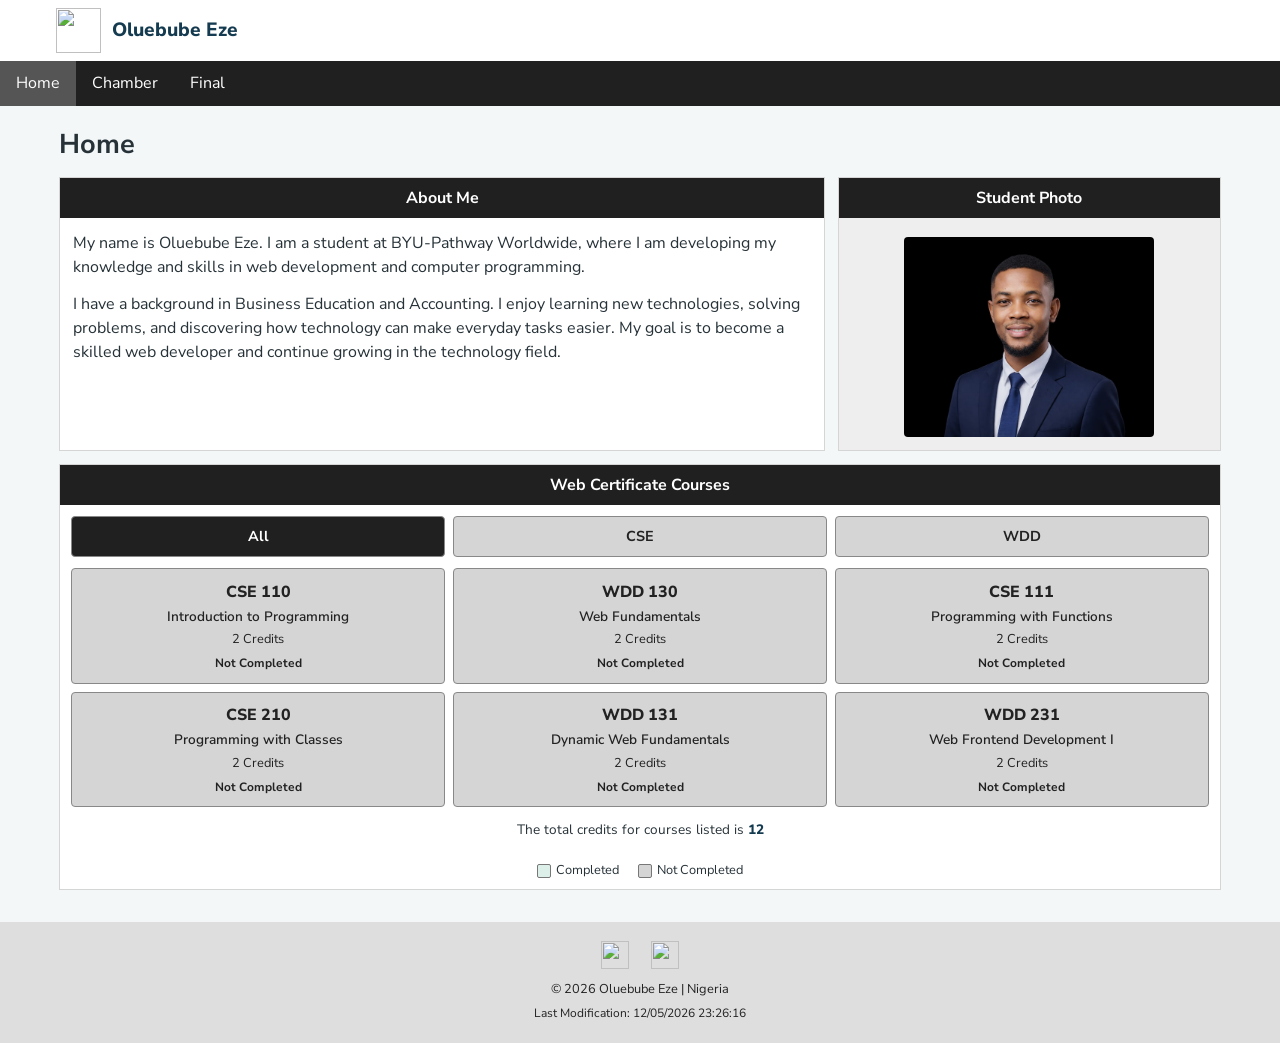
==== index.html @ 443d8149 "added all content" ====
<!DOCTYPE html>
<html lang="en">
<head>
    <meta charset="UTF-8">
    <meta name="viewport" content="width=device-width, initial-scale=1.0">

    <meta name="description" content="Oluebube Eze's WDD231 Course Home Page featuring web development and computer programming coursework.">
    <meta name="author" content="Oluebube Eze">

    <title>Oluebube Eze | WDD231 Course Home Page</title>

    <link rel="icon" href="images/logo.svg" type="image/svg+xml">

    <link rel="preconnect" href="https://fonts.googleapis.com">
    <link rel="preconnect" href="https://fonts.gstatic.com" crossorigin>
    <link href="https://fonts.googleapis.com/css2?family=Nunito+Sans:wght@400;600;700;800&display=swap" rel="stylesheet">

    <link rel="stylesheet" href="styles/small.css">
    <link rel="stylesheet" href="styles/larger.css">

    <script src="scripts/navigation.js" defer></script>
    <script src="scripts/date.js" defer></script>
    <script src="scripts/courses.js" defer></script>
</head>

<body>

    <header>
        <div class="header-content">
            <div class="brand">
                <img src="images/logo.svg" alt="" width="45" height="45">
                <span>Oluebube Eze</span>
            </div>

            <button
                id="menu-button"
                class="menu-button"
                type="button"
                aria-label="Open navigation menu"
                aria-controls="primary-nav"
                aria-expanded="false">

                <span class="menu-icon"></span>
            </button>
        </div>

        <nav id="primary-nav" class="navigation">
            <a href="index.html" class="active" aria-current="page">Home</a>
            <a href="chamber/index.html">Chamber</a>
            <a href="project/index.html">Final</a>
        </nav>
    </header>

    <main>
        <h1>Home</h1>

        <div class="home-grid">

            <!-- About Me Section -->
            <section class="panel about-panel">
                <h2>About Me</h2>

                <div class="panel-content">
                    <p>
                        My name is Oluebube Eze. I am a student at
                        BYU-Pathway Worldwide, where I am developing my
                        knowledge and skills in web development and
                        computer programming.
                    </p>

                    <p>
                        I have a background in Business Education and
                        Accounting. I enjoy learning new technologies,
                        solving problems, and discovering how technology
                        can make everyday tasks easier. My goal is to become
                        a skilled web developer and continue growing in
                        the technology field.
                    </p>
                </div>
            </section>

            <!-- Student Photo Section -->
            <section class="panel photo-panel">
                <h2>Student Photo</h2>

                <div class="photo-container">
                    <img
                        src="images/eze.png"
                        alt="Portrait of Oluebube Eze"
                        class="student-photo"
                        width="400"
                        height="400">
                </div>
            </section>

            <!-- Certificate Courses Section -->
            <section class="panel certificate-panel">
                <h2>Web Certificate Courses</h2>

                <div class="course-filters" aria-label="Course filters">

                    <button
                        type="button"
                        class="filter-button active"
                        data-filter="all"
                        aria-pressed="true">
                        All
                    </button>

                    <button
                        type="button"
                        class="filter-button"
                        data-filter="CSE"
                        aria-pressed="false">
                        CSE
                    </button>

                    <button
                        type="button"
                        class="filter-button"
                        data-filter="WDD"
                        aria-pressed="false">
                        WDD
                    </button>

                </div>

                <div
                    id="course-list"
                    class="course-list"
                    aria-live="polite">
                    <!-- JavaScript generates course cards here -->
                </div>

                <p class="credit-total">
                    The total credits for courses listed is
                    <strong id="total-credits">0</strong>
                </p>

                <div class="course-legend">

                    <span class="legend-item">
                        <span class="legend-box completed"></span>
                        Completed
                    </span>

                    <span class="legend-item">
                        <span class="legend-box not-completed"></span>
                        Not Completed
                    </span>

                </div>
            </section>

        </div>
    </main>

    <footer>

        <div class="social-links">

            <a
                href="https://www.linkedin.com/in/ezeoluebube/"
                target="_blank"
                rel="noopener noreferrer"
                aria-label="Visit my LinkedIn profile">

                <img src="images/linkedin.svg" alt="" width="30" height="30">
            </a>

            <a
                href="https://github.com/eze99olue-ux"
                target="_blank"
                rel="noopener noreferrer"
                aria-label="Visit my GitHub profile">

                <img src="images/github.svg" alt="" width="30" height="30">
            </a>

        </div>

        <p>
            &copy; <span id="currentyear"></span>
            Oluebube Eze | Nigeria
        </p>

        <p class="last-modified">
            Last Modification:
            <span id="lastModified"></span>
        </p>

    </footer>

</body>
</html>
---- styles/small.css ----
/* =====================================
   GLOBAL STYLES
===================================== */

:root {
    --primary-color: #153b50;
    --nav-color: #202020;
    --accent-color: #f2b84b;
    --background-color: #f4f7f8;
    --text-color: #263238;
    --white: #ffffff;
    --border-color: #d5d5d5;
}

* {
    box-sizing: border-box;
}

body {
    margin: 0;
    font-family: "Nunito Sans", Arial, sans-serif;
    color: var(--text-color);
    background-color: var(--background-color);
    line-height: 1.5;
}

img {
    max-width: 100%;
    height: auto;
}

button,
a {
    font: inherit;
}

/* =====================================
   HEADER
===================================== */

header {
    background-color: var(--white);
}

.header-content {
    display: flex;
    align-items: center;
    justify-content: space-between;
    max-width: 1200px;
    margin: 0 auto;
    padding: 0.7rem 1rem;
}

.brand {
    display: flex;
    align-items: center;
    gap: 0.7rem;
    color: var(--primary-color);
    font-size: 1.2rem;
    font-weight: 800;
}

.brand img {
    width: 45px;
    height: 45px;
    object-fit: contain;
}

/* =====================================
   MOBILE MENU BUTTON
===================================== */

.menu-button {
    display: block;
    width: 44px;
    height: 44px;
    padding: 0.6rem;
    background-color: var(--nav-color);
    border: none;
    border-radius: 4px;
    cursor: pointer;
}

.menu-icon,
.menu-icon::before,
.menu-icon::after {
    display: block;
    width: 22px;
    height: 2px;
    background-color: var(--white);
    position: relative;
}

.menu-icon {
    margin: auto;
}

.menu-icon::before,
.menu-icon::after {
    content: "";
    position: absolute;
    left: 0;
}

.menu-icon::before {
    top: -7px;
}

.menu-icon::after {
    top: 7px;
}

/* =====================================
   NAVIGATION
===================================== */

.navigation {
    display: none;
    flex-direction: column;
    background-color: var(--nav-color);
}

.navigation.open {
    display: flex;
}

.navigation a {
    display: block;
    color: var(--white);
    text-decoration: none;
    padding: 0.75rem 1rem;
    border-bottom: 1px solid #444444;
    transition: background-color 0.2s ease;
}

.navigation a:hover,
.navigation a:focus {
    background-color: #444444;
}

.navigation a.active {
    background-color: #555555;
    color: var(--white);
}

/* =====================================
   MAIN CONTENT
===================================== */

main {
    width: 100%;
    max-width: 1200px;
    margin: 0 auto;
    padding: 0.5rem 1rem 1rem;
}

h1 {
    color: var(--text-color);
    font-size: 1.7rem;
    margin: 0.7rem 0;
}

h2 {
    background-color: var(--nav-color);
    color: var(--white);
    text-align: center;
    font-size: 1rem;
    padding: 0.5rem;
    margin: 0;
}

.home-grid {
    display: grid;
    grid-template-columns: 1fr;
    gap: 0.7rem;
}

.panel {
    background-color: var(--white);
    border: 1px solid var(--border-color);
    overflow: hidden;
    min-width: 0;
}

/* =====================================
   ABOUT ME
===================================== */

.panel-content {
    padding: 0.8rem;
    font-size: 0.9rem;
}

.panel-content p {
    margin: 0 0 0.8rem;
}

.panel-content p:last-child {
    margin-bottom: 0;
}

/* =====================================
   STUDENT PHOTO
===================================== */

.photo-container {
    min-height: 220px;
    display: flex;
    align-items: center;
    justify-content: center;
    padding: 1rem;
    background-color: #eeeeee;
}

.student-photo {
    display: block;
    width: 100%;
    max-width: 240px;
    height: 220px;
    object-fit: cover;
    object-position: center;
    border-radius: 4px;
}

/* =====================================
   CERTIFICATE SECTION
===================================== */

.certificate-panel {
    grid-column: 1 / -1;
    min-width: 0;
}

.course-filters {
    display: grid;
    grid-template-columns: repeat(3, minmax(0, 1fr));
    gap: 0.5rem;
    padding: 0.7rem;
}

.filter-button {
    min-width: 0;
    padding: 0.55rem 0.3rem;
    background-color: #d5d5d5;
    color: #222222;
    border: 1px solid #888888;
    border-radius: 4px;
    font-size: 0.9rem;
    font-weight: 700;
    cursor: pointer;
}

.filter-button:hover,
.filter-button:focus {
    background-color: #bdbdbd;
}

.filter-button.active {
    background-color: var(--nav-color);
    color: var(--white);
}

/* =====================================
   COURSE CARDS
===================================== */

.course-list {
    display: grid;
    grid-template-columns: 1fr;
    gap: 0.5rem;
    padding: 0 0.7rem;
}

.course-card {
    background-color: #d5d5d5;
    color: #222222;
    border: 1px solid #888888;
    border-radius: 4px;
    padding: 0.65rem;
    text-align: center;
    min-width: 0;
}

.course-card.completed {
    background-color: #dcefe8;
    color: #174b38;
    border: 2px solid #4d8068;
}

.course-code {
    font-size: 1rem;
    font-weight: 800;
    margin: 0;
}

.course-title {
    font-size: 0.85rem;
    font-weight: 600;
    margin: 0.2rem 0 0;
}

.course-credits {
    font-size: 0.8rem;
    margin: 0.2rem 0 0;
}

.course-status {
    font-size: 0.75rem;
    font-weight: 700;
    margin: 0.3rem 0 0;
}

/* =====================================
   CREDIT TOTAL
===================================== */

.credit-total {
    text-align: center;
    font-size: 0.85rem;
    margin: 0.8rem 0;
}

#total-credits {
    font-weight: 800;
    color: var(--primary-color);
}

/* =====================================
   COURSE LEGEND
===================================== */

.course-legend {
    display: flex;
    justify-content: center;
    flex-wrap: wrap;
    gap: 1.2rem;
    padding: 0.5rem;
    font-size: 0.8rem;
}

.legend-item {
    display: flex;
    align-items: center;
    gap: 0.3rem;
}

.legend-box {
    display: inline-block;
    width: 14px;
    height: 14px;
    border: 1px solid #777777;
    border-radius: 2px;
}

.legend-box.completed {
    background-color: #dcefe8;
}

.legend-box.not-completed {
    background-color: #d5d5d5;
}

/* =====================================
   FOOTER
===================================== */

footer {
    background-color: #dedede;
    color: #222222;
    text-align: center;
    padding: 1rem;
    margin-top: 1rem;
    font-size: 0.8rem;
}

.social-links {
    display: flex;
    justify-content: center;
    align-items: center;
    gap: 1rem;
    margin-bottom: 0.5rem;
}

.social-links a {
    display: inline-flex;
    align-items: center;
    justify-content: center;
    padding: 0.2rem;
}

.social-links img {
    width: 28px;
    height: 28px;
}

footer p {
    margin: 0.3rem 0;
}

.last-modified {
    font-size: 0.75rem;
}

/* =====================================
   ACCESSIBILITY
===================================== */

button:focus-visible,
a:focus-visible {
    outline: 3px solid #8a5900;
    outline-offset: 3px;
}
---- styles/larger.css ----
/* =====================================
   LARGER SCREEN LAYOUT
===================================== */

@media screen and (min-width: 700px) {

    /* Header */

    .header-content {
        padding: 0.5rem 1rem;
    }

    .menu-button {
        display: none;
    }

    /* Horizontal navigation */

    .navigation {
        display: flex;
        flex-direction: row;
        justify-content: flex-start;
        background-color: #202020;
    }

    .navigation a {
        border-bottom: none;
        padding: 0.65rem 1rem;
    }

    /* Main layout */

    .home-grid {
        grid-template-columns: 2fr 1fr;
        gap: 0.7rem;
        align-items: stretch;
    }

    .about-panel,
    .photo-panel {
        min-height: 230px;
    }

    .panel-content {
        font-size: 0.95rem;
    }

    /* Photo */

    .photo-container {
        height: calc(100% - 34px);
        min-height: 195px;
    }

    .student-photo {
        height: 190px;
    }

    /* Certificate */

    .certificate-panel {
        grid-column: 1 / -1;
    }

    .course-list {
        grid-template-columns: repeat(3, minmax(0, 1fr));
    }
}

/* =====================================
   WIDE DESKTOP
===================================== */

@media screen and (min-width: 1000px) {

    main {
        padding-left: 1.2rem;
        padding-right: 1.2rem;
    }

    .home-grid {
        grid-template-columns: 2fr 1fr;
        gap: 0.8rem;
    }

    .about-panel .panel-content {
        font-size: 1rem;
    }

    .student-photo {
        max-width: 250px;
        height: 200px;
    }

    .course-list {
        grid-template-columns: repeat(3, minmax(0, 1fr));
    }
}
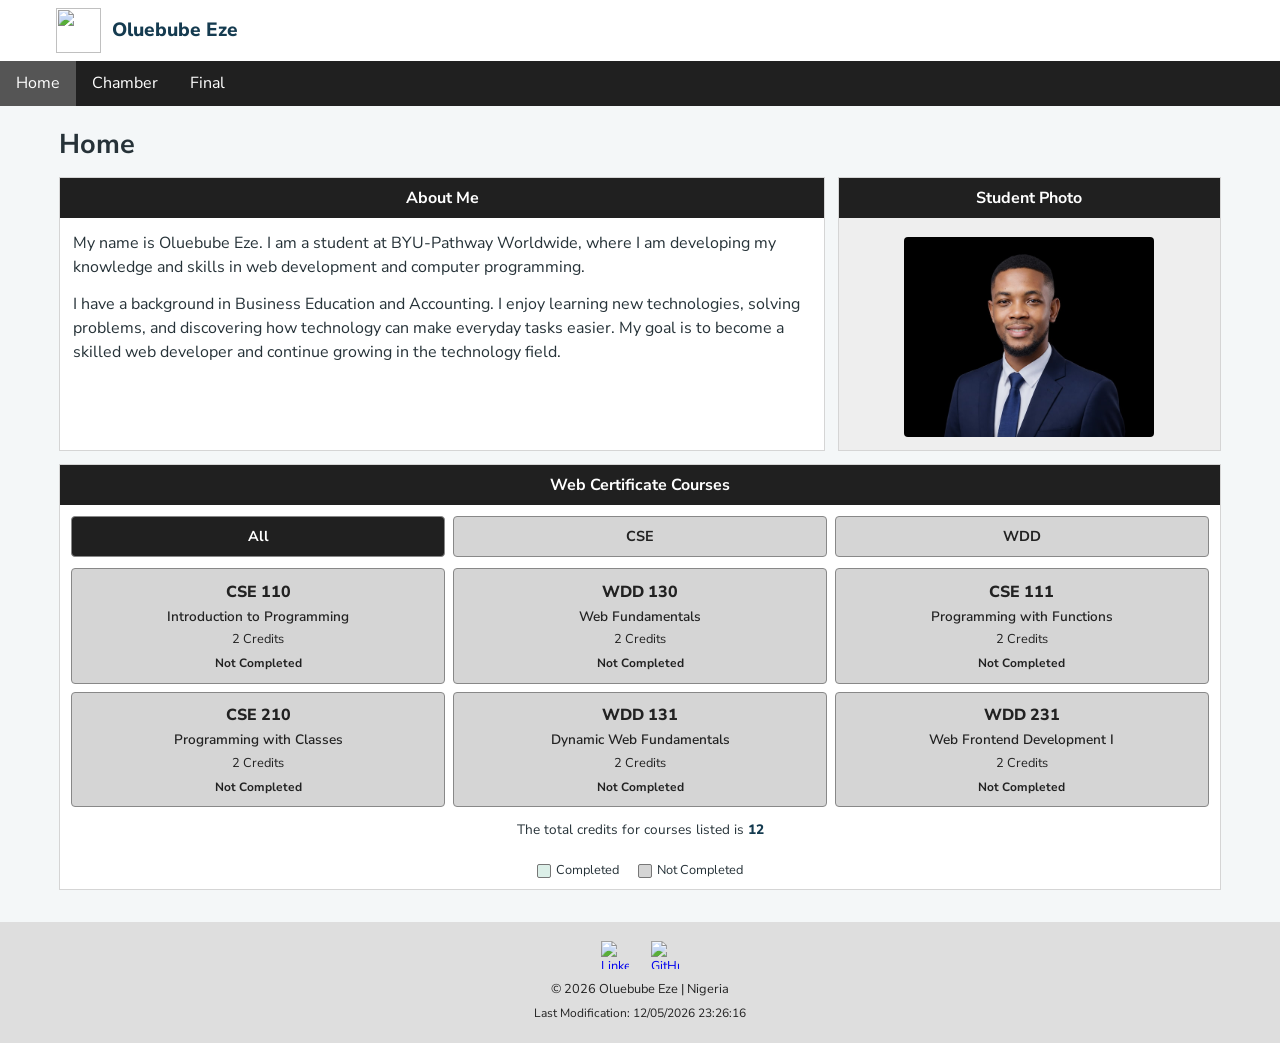
==== commit 4aa791e6: "changed image descriptions" ====
--- a/index.html
+++ b/index.html
@@ -98,7 +98,7 @@
             <section class="panel certificate-panel">
                 <h2>Web Certificate Courses</h2>
 
-                <div class="course-filters" aria-label="Course filters">
+<div class="course-filters" role="group" aria-label="Course filters">
 
                     <button
                         type="button"
@@ -166,7 +166,7 @@
                 rel="noopener noreferrer"
                 aria-label="Visit my LinkedIn profile">
 
-                <img src="images/linkedin.svg" alt="" width="30" height="30">
+                <img src="images/linkedin.svg" alt="LinkedIn logo" width="30" height="30">
             </a>
 
             <a
@@ -175,7 +175,7 @@
                 rel="noopener noreferrer"
                 aria-label="Visit my GitHub profile">
 
-                <img src="images/github.svg" alt="" width="30" height="30">
+                <img src="images/github.svg" alt="GitHub logo" width="30" height="30">
             </a>
 
         </div>
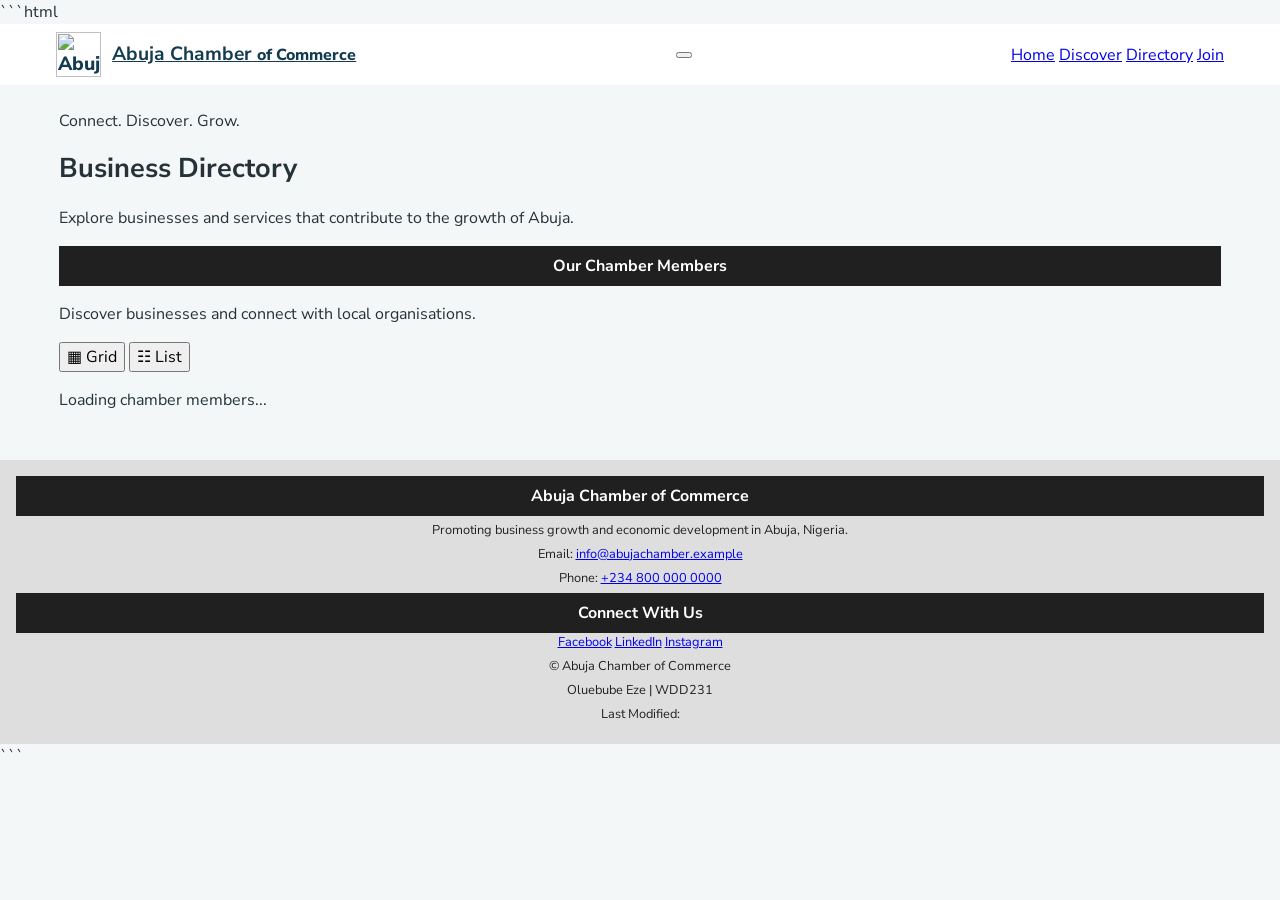
==== commit b6bc998f: "directory" ====
--- a/index.html
+++ b/index.html
@@ -1,196 +1,172 @@
-
+```html
 <!DOCTYPE html>
 <html lang="en">
 <head>
     <meta charset="UTF-8">
     <meta name="viewport" content="width=device-width, initial-scale=1.0">
 
-    <meta name="description" content="Oluebube Eze's WDD231 Course Home Page featuring web development and computer programming coursework.">
+    <title>Business Directory | Abuja Chamber of Commerce</title>
+
+    <meta name="description" content="Explore the Abuja Chamber of Commerce business directory to discover local businesses, services, and opportunities in Abuja, Nigeria.">
     <meta name="author" content="Oluebube Eze">
+    <meta name="theme-color" content="#173d5b">
 
-    <title>Oluebube Eze | WDD231 Course Home Page</title>
+    <!-- Open Graph Metadata -->
+    <meta property="og:title" content="Business Directory | Abuja Chamber of Commerce">
+    <meta property="og:description" content="Explore Abuja Chamber of Commerce members, discover local businesses, and connect with organisations driving economic growth in Abuja, Nigeria.">
+    <meta property="og:type" content="website">
+    <meta property="og:url" content="https://eze99olue-ux.github.io/wdd231/chamber/directory.html">
+    <meta property="og:image" content="https://eze99olue-ux.github.io/wdd231/chamber/images/chamber-logo.svg">
+    <meta property="og:image:alt" content="Abuja Chamber of Commerce logo">
 
-    <link rel="icon" href="images/logo.svg" type="image/svg+xml">
+    <!-- Favicon -->
+    <link rel="icon" href="images/favicon.svg" type="image/svg+xml">
 
+    <!-- Google Fonts -->
     <link rel="preconnect" href="https://fonts.googleapis.com">
     <link rel="preconnect" href="https://fonts.gstatic.com" crossorigin>
-    <link href="https://fonts.googleapis.com/css2?family=Nunito+Sans:wght@400;600;700;800&display=swap" rel="stylesheet">
+    <link href="https://fonts.googleapis.com/css2?family=Nunito+Sans:wght@400;500;600;700;800&display=swap" rel="stylesheet">
 
+    <!-- CSS Files -->
+    <link rel="stylesheet" href="styles/normalize.css">
     <link rel="stylesheet" href="styles/small.css">
     <link rel="stylesheet" href="styles/larger.css">
 
-    <script src="scripts/navigation.js" defer></script>
+    <!-- JavaScript Files -->
+    <script src="scripts/directory.js" defer></script>
     <script src="scripts/date.js" defer></script>
-    <script src="scripts/courses.js" defer></script>
 </head>
 
 <body>
+    <header class="site-header">
+        <div class="header-content">
 
-    <header>
-        <div class="header-content">
-            <div class="brand">
-                <img src="images/logo.svg" alt="" width="45" height="45">
-                <span>Oluebube Eze</span>
-            </div>
+            <a class="brand" href="index.html" aria-label="Abuja Chamber of Commerce home">
+                <img
+                    src="images/chamber-logo.svg"
+                    alt="Abuja Chamber of Commerce logo"
+                    width="60"
+                    height="60"
+                >
+                <span>
+                    <strong>Abuja Chamber</strong>
+                    <small>of Commerce</small>
+                </span>
+            </a>
 
             <button
-                id="menu-button"
-                class="menu-button"
+                class="menu-toggle"
+                id="menu-toggle"
                 type="button"
                 aria-label="Open navigation menu"
-                aria-controls="primary-nav"
-                aria-expanded="false">
+                aria-expanded="false"
+                aria-controls="primary-navigation"
+            >
+                <span></span>
+                <span></span>
+                <span></span>
+            </button>
 
-                <span class="menu-icon"></span>
-            </button>
+            <nav
+                class="primary-navigation"
+                id="primary-navigation"
+                aria-label="Main navigation"
+            >
+                <a href="index.html">Home</a>
+                <a href="discover.html">Discover</a>
+                <a href="directory.html" class="active" aria-current="page">Directory</a>
+                <a href="join.html">Join</a>
+            </nav>
+
         </div>
-
-        <nav id="primary-nav" class="navigation">
-            <a href="index.html" class="active" aria-current="page">Home</a>
-            <a href="chamber/index.html">Chamber</a>
-            <a href="project/index.html">Final</a>
-        </nav>
     </header>
 
     <main>
-        <h1>Home</h1>
+        <section class="page-heading">
+            <div class="heading-content">
+                <p class="eyebrow">Connect. Discover. Grow.</p>
+                <h1>Business Directory</h1>
+                <p>Explore businesses and services that contribute to the growth of Abuja.</p>
+            </div>
+        </section>
 
-        <div class="home-grid">
+        <section class="directory-section" aria-labelledby="directory-title">
 
-            <!-- About Me Section -->
-            <section class="panel about-panel">
-                <h2>About Me</h2>
+            <div class="directory-header">
+                <div>
+                    <h2 id="directory-title">Our Chamber Members</h2>
+                    <p>Discover businesses and connect with local organisations.</p>
+                </div>
 
-                <div class="panel-content">
-                    <p>
-                        My name is Oluebube Eze. I am a student at
-                        BYU-Pathway Worldwide, where I am developing my
-                        knowledge and skills in web development and
-                        computer programming.
-                    </p>
-
-                    <p>
-                        I have a background in Business Education and
-                        Accounting. I enjoy learning new technologies,
-                        solving problems, and discovering how technology
-                        can make everyday tasks easier. My goal is to become
-                        a skilled web developer and continue growing in
-                        the technology field.
-                    </p>
-                </div>
-            </section>
-
-            <!-- Student Photo Section -->
-            <section class="panel photo-panel">
-                <h2>Student Photo</h2>
-
-                <div class="photo-container">
-                    <img
-                        src="images/eze.png"
-                        alt="Portrait of Oluebube Eze"
-                        class="student-photo"
-                        width="400"
-                        height="400">
-                </div>
-            </section>
-
-            <!-- Certificate Courses Section -->
-            <section class="panel certificate-panel">
-                <h2>Web Certificate Courses</h2>
-
-<div class="course-filters" role="group" aria-label="Course filters">
+                <div class="view-controls" aria-label="Choose directory display">
 
                     <button
                         type="button"
-                        class="filter-button active"
-                        data-filter="all"
-                        aria-pressed="true">
-                        All
+                        id="grid-view"
+                        class="view-button active"
+                        aria-pressed="true"
+                    >
+                        <span aria-hidden="true">▦</span> Grid
                     </button>
 
                     <button
                         type="button"
-                        class="filter-button"
-                        data-filter="CSE"
-                        aria-pressed="false">
-                        CSE
-                    </button>
-
-                    <button
-                        type="button"
-                        class="filter-button"
-                        data-filter="WDD"
-                        aria-pressed="false">
-                        WDD
+                        id="list-view"
+                        class="view-button"
+                        aria-pressed="false"
+                    >
+                        <span aria-hidden="true">☷</span> List
                     </button>
 
                 </div>
+            </div>
 
-                <div
-                    id="course-list"
-                    class="course-list"
-                    aria-live="polite">
-                    <!-- JavaScript generates course cards here -->
-                </div>
+            <div
+                id="members-container"
+                class="members-grid"
+                aria-live="polite"
+                aria-busy="true"
+            >
+                <p class="loading-message">Loading chamber members...</p>
+            </div>
 
-                <p class="credit-total">
-                    The total credits for courses listed is
-                    <strong id="total-credits">0</strong>
+        </section>
+    </main>
+
+    <footer class="site-footer">
+        <div class="footer-content">
+
+            <div class="footer-contact">
+                <h2>Abuja Chamber of Commerce</h2>
+                <p>Promoting business growth and economic development in Abuja, Nigeria.</p>
+
+                <p>
+                    Email:
+                    <a href="mailto:info@abujachamber.example">info@abujachamber.example</a>
                 </p>
 
-                <div class="course-legend">
+                <p>
+                    Phone:
+                    <a href="tel:+2348000000000">+234 800 000 0000</a>
+                </p>
+            </div>
 
-                    <span class="legend-item">
-                        <span class="legend-box completed"></span>
-                        Completed
-                    </span>
+            <div class="footer-social">
+                <h2>Connect With Us</h2>
 
-                    <span class="legend-item">
-                        <span class="legend-box not-completed"></span>
-                        Not Completed
-                    </span>
+                <a href="https://www.facebook.com/" target="_blank" rel="noopener noreferrer">Facebook</a>
+                <a href="https://www.linkedin.com/" target="_blank" rel="noopener noreferrer">LinkedIn</a>
+                <a href="https://www.instagram.com/" target="_blank" rel="noopener noreferrer">Instagram</a>
+            </div>
 
-                </div>
-            </section>
+            <div class="footer-credit">
+                <p>&copy; <span id="current-year"></span> Abuja Chamber of Commerce</p>
+                <p>Oluebube Eze | WDD231</p>
+                <p>Last Modified: <span id="last-modified"></span></p>
+            </div>
 
         </div>
-    </main>
-
-    <footer>
-
-        <div class="social-links">
-
-            <a
-                href="https://www.linkedin.com/in/ezeoluebube/"
-                target="_blank"
-                rel="noopener noreferrer"
-                aria-label="Visit my LinkedIn profile">
-
-                <img src="images/linkedin.svg" alt="LinkedIn logo" width="30" height="30">
-            </a>
-
-            <a
-                href="https://github.com/eze99olue-ux"
-                target="_blank"
-                rel="noopener noreferrer"
-                aria-label="Visit my GitHub profile">
-
-                <img src="images/github.svg" alt="GitHub logo" width="30" height="30">
-            </a>
-
-        </div>
-
-        <p>
-            &copy; <span id="currentyear"></span>
-            Oluebube Eze | Nigeria
-        </p>
-
-        <p class="last-modified">
-            Last Modification:
-            <span id="lastModified"></span>
-        </p>
-
     </footer>
-
 </body>
 </html>
+```
